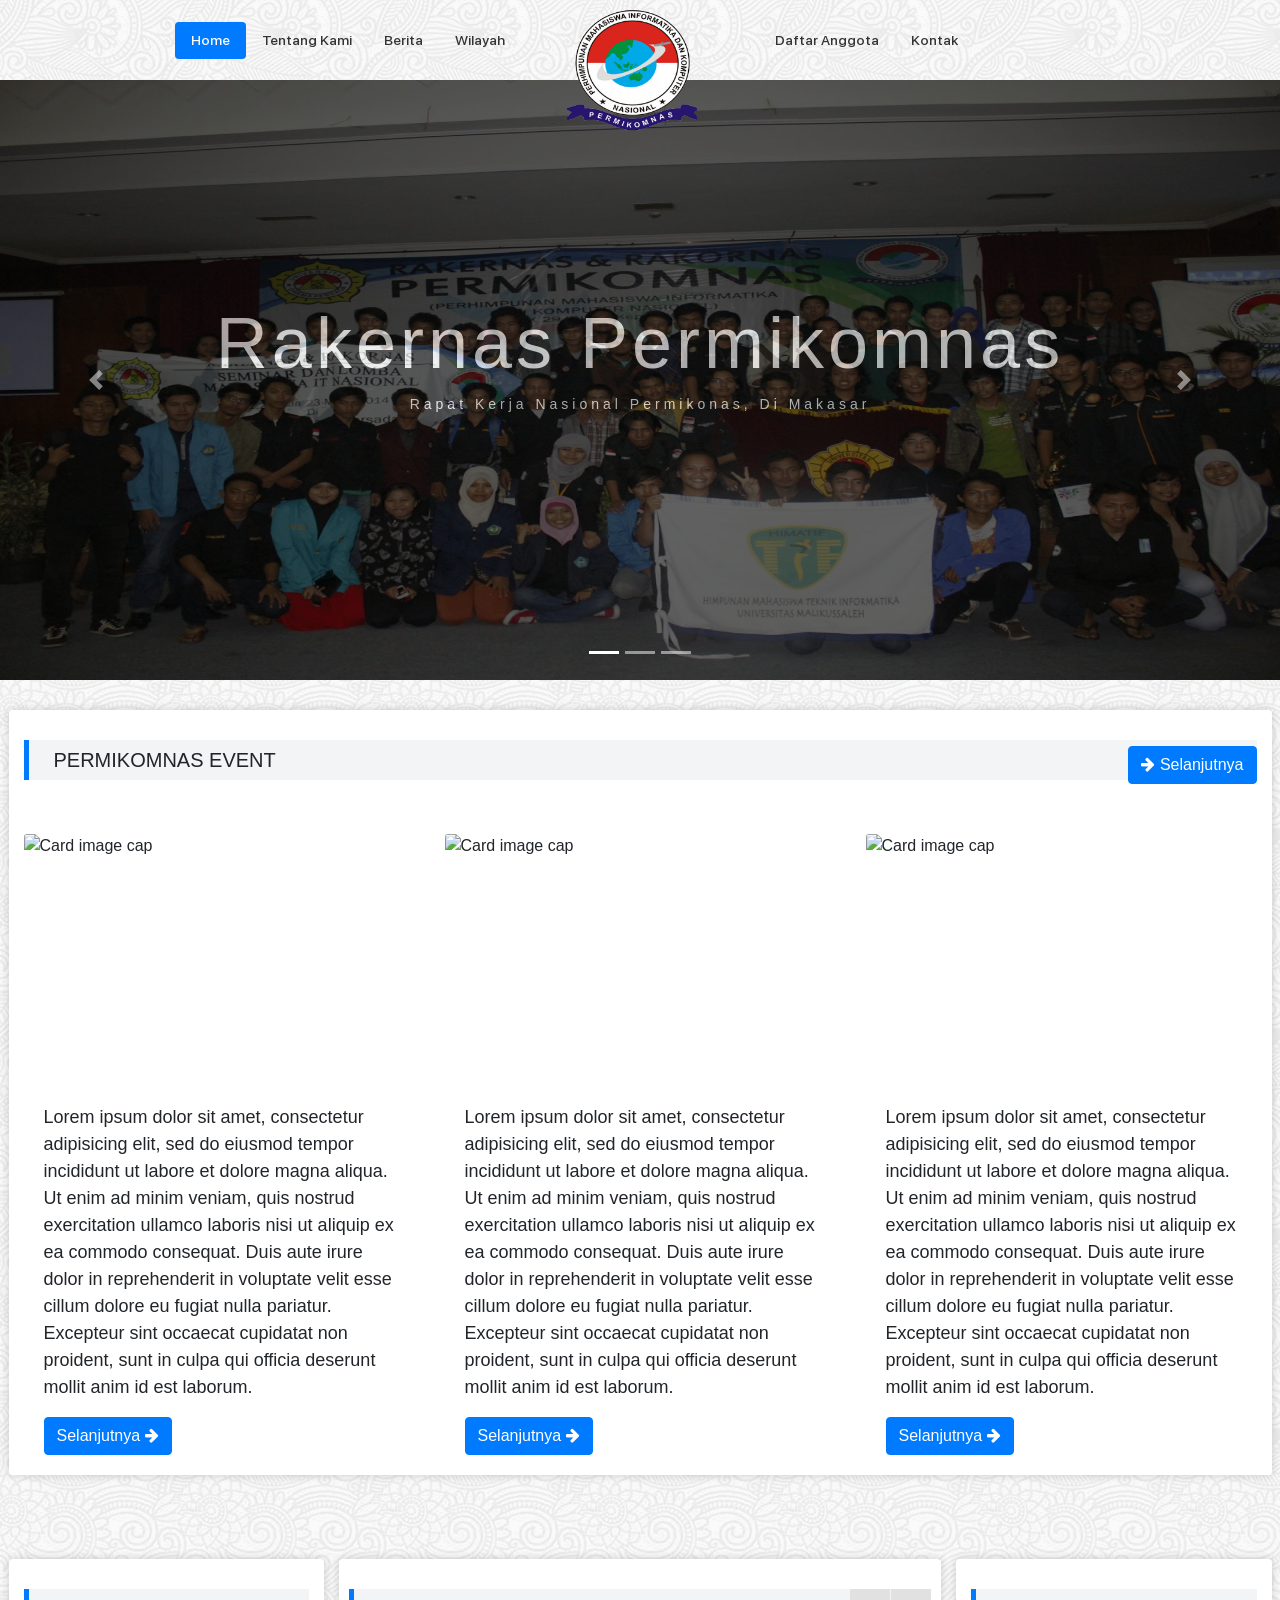
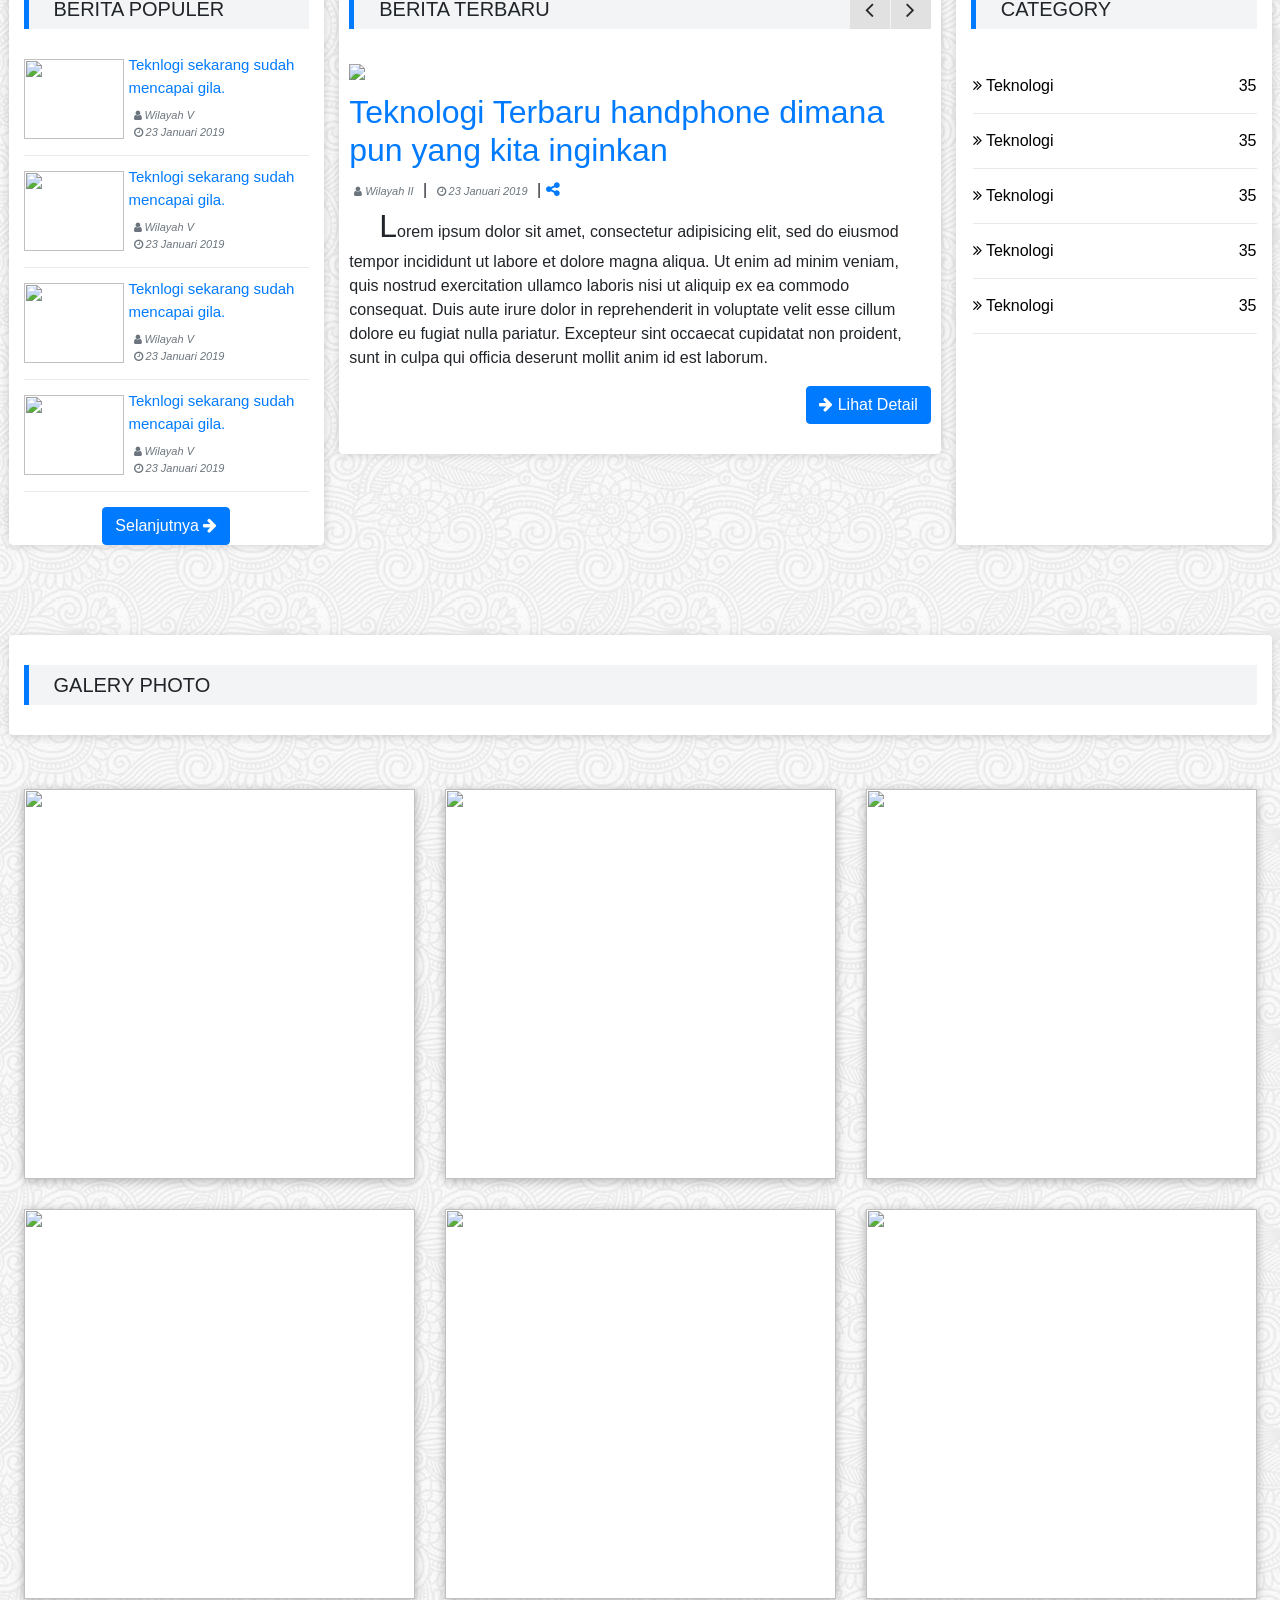
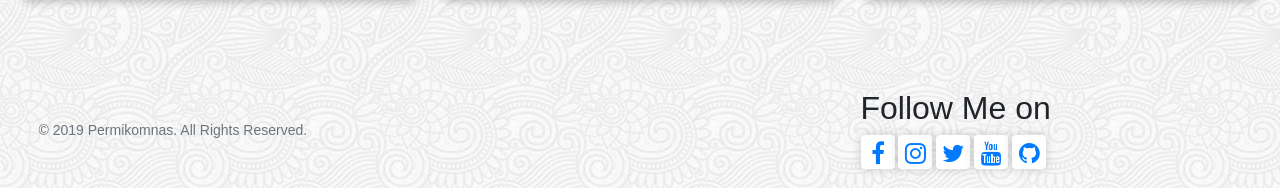
==== Permi-FrontEnd/index.html @ ef13d586 "init" ====
<!DOCTYPE html>
<html lang="en">
<head>
	<meta name="viewport" content="width=device-width, initial-scale=1, shrink-to-fit=no">
	<meta charset="utf-8">
	<title>Permikonas | Perhimpunan Mahasiswa Komputer Nasional</title>
	<link rel="stylesheet" type="text/css" href="assets/font-awesome/css/font-awesome.min.css">
	<link rel="stylesheet" type="text/css" href="assets/css/bootstrap.min.css">
	<link rel="stylesheet" type="text/css" href="assets/costum/css/permi.css">
	<link rel="stylesheet" href="https://cdnjs.cloudflare.com/ajax/libs/baguettebox.js/1.10.0/baguetteBox.min.css" />
</head>
<body id="home">
<nav class="navbar navbar-light ">
	<div class="col-md-5 d-flex justify-content-end">
		<ul class="nav nav-pills">
			<li class="nav-item">
				<a href="index.html" class="nav-link active">Home</a>
			</li>
			<li class="nav-item">
				<a href="tentang_kami.html" class="nav-link ">Tentang Kami</a>
			</li>
			<li class="nav-item">
				<a href="berita.html" class="nav-link ">Berita</a>
			</li>
			<li class="nav-item">
				<a href="wilayah.html" class="nav-link ">Wilayah</a>
			</li>
		</ul>
	</div>
	<div class="col-md-2 d-flex justify-content-center">
		<a class="navbar-brand img-logo" href="#">
   		 	<img src="assets/img/permilogo.png" width="130" height="120" alt="">
  		</a>
	</div>
	<div class="col-md-5">
		<ul class="nav">
			<li class="nav-item">
				<a href="daftar_anggota.html" class="nav-link ">Daftar Anggota</a>
			</li>
			<li class="nav-item">
				<a href="kontak.html" class="nav-link ">Kontak</a>
			</li>
		</ul>
	</div>
</nav>


<!-- header -->
<header>
	<div id="carouselExampleIndicators" class="carousel slide" data-ride="carousel">
	  <ol class="carousel-indicators">
	    <li data-target="#carouselExampleIndicators" data-slide-to="0" class="active"></li>
	    <li data-target="#carouselExampleIndicators" data-slide-to="1"></li>
	    <li data-target="#carouselExampleIndicators" data-slide-to="2"></li>
	  </ol>
	  <div class="carousel-inner">
	    <div class="carousel-item active">
	      	<img class="d-block w-100" height="600px" src="assets/img/slider/img1.jpg" alt="First slide">
	        <div class="carousel-caption d-none d-md-block">
			    <h5>Rakernas Permikomnas</h5>
			    <p>Rapat Kerja Nasional Permikonas, Di Makasar</p>
			</div>
	    </div>
	    <div class="carousel-item">
	      <img class="d-block w-100" height="600px" src="assets/img/slider/img2.jpg" alt="Second slide">
	        <div class="carousel-caption d-none d-md-block">
			    <h5>Pergantian Ketua Umum</h5>
			    <p>Penyerahan Bendera Permikomnas kepada ketua umum terpilih.</p>
			</div>
	    </div>
	    <div class="carousel-item">
	      <img class="d-block w-100" height="600px" src="assets/img/slider/img3.jpg" alt="Third slide">
	        <div class="carousel-caption d-none d-md-block">
			    <h5>Pengurus Permikomnas</h5>
			    <p>Pelantikan Pengurus Permikomnas</p>
			</div>
	    </div>
	  </div>
	  <a class="carousel-control-prev" href="#carouselExampleIndicators" role="button" data-slide="prev">
	    <span class="carousel-control-prev-icon" aria-hidden="true"></span>
	    <span class="sr-only">Previous</span>
	  </a>
	  <a class="carousel-control-next" href="#carouselExampleIndicators" role="button" data-slide="next">
	    <span class="carousel-control-next-icon" aria-hidden="true"></span>
	    <span class="sr-only">Next</span>
	  </a>
	</div>
</header>

<!-- section Event -->

<section id="event">
	<div class="container">
		<div class="row">
			<div class="card shadow col-md-12">
				<div class="box-heading">
					<h5>Permikomnas Event</h5>
					<div class="nav-news">
						<a href="" class="btn btn-primary right"><i class="fa fa-arrow-right"></i> Selanjutnya</a>
					</div>
				</div>
				<br>
				<div class="row">
					<div class="card col-md-4" style="width: 18rem;">
					  <img class="card-img-top" src="https://rehabfinancial.com/blog/wp-content/uploads/2016/11/127880648-400x400.jpg"  height="250" width="200" alt="Card image cap">
					  <div class="card-body">
					    <p class="card-text">Lorem ipsum dolor sit amet, consectetur adipisicing elit, sed do eiusmod
					    tempor incididunt ut labore et dolore magna aliqua. Ut enim ad minim veniam,
					    quis nostrud exercitation ullamco laboris nisi ut aliquip ex ea commodo
					    consequat. Duis aute irure dolor in reprehenderit in voluptate velit esse
					    cillum dolore eu fugiat nulla pariatur. Excepteur sint occaecat cupidatat non
					    proident, sunt in culpa qui officia deserunt mollit anim id est laborum.</p>
					     <a href="#" class="btn btn-primary"> Selanjutnya <i class="fa fa-arrow-right"></i></a>
					  </div>
					</div>
					<div class="card col-md-4" style="width: 18rem;">
					  <img class="card-img-top" src="https://rehabfinancial.com/blog/wp-content/uploads/2016/11/127880648-400x400.jpg" height="250" width="200" alt="Card image cap">
					  <div class="card-body">
					    <p class="card-text">Lorem ipsum dolor sit amet, consectetur adipisicing elit, sed do eiusmod
					    tempor incididunt ut labore et dolore magna aliqua. Ut enim ad minim veniam,
					    quis nostrud exercitation ullamco laboris nisi ut aliquip ex ea commodo
					    consequat. Duis aute irure dolor in reprehenderit in voluptate velit esse
					    cillum dolore eu fugiat nulla pariatur. Excepteur sint occaecat cupidatat non
					    proident, sunt in culpa qui officia deserunt mollit anim id est laborum.</p>
					     <a href="#" class="btn btn-primary">Selanjutnya <i class="fa fa-arrow-right"></i></a>
					  </div>
					</div>
					<div class="card col-md-4" style="width: 18rem;">
					  <img class="card-img-top" src="https://rehabfinancial.com/blog/wp-content/uploads/2016/11/127880648-400x400.jpg"  height="250" width="200" alt="Card image cap">
					  <div class="card-body">
					    <p class="card-text">Lorem ipsum dolor sit amet, consectetur adipisicing elit, sed do eiusmod
					    tempor incididunt ut labore et dolore magna aliqua. Ut enim ad minim veniam,
					    quis nostrud exercitation ullamco laboris nisi ut aliquip ex ea commodo
					    consequat. Duis aute irure dolor in reprehenderit in voluptate velit esse
					    cillum dolore eu fugiat nulla pariatur. Excepteur sint occaecat cupidatat non
					    proident, sunt in culpa qui officia deserunt mollit anim id est laborum.</p>
					     <a href="#" class="btn btn-primary">Selanjutnya <i class="fa fa-arrow-right"></i></a>
					  </div>
					</div>
				</div>
			</div>
		</div>
	</div>
</section>
<!-- section berita -->
<section id="berita">
	<div class="container">
		<br>
		<div class="row">
			<div class="card news-left col-md-3 shadow">
				<div class="box-heading">
					<h5>Berita Populer</h5>
				</div>
				<div class="box">
					<div class="box-image">
						<img src="https://rehabfinancial.com/blog/wp-content/uploads/2016/11/127880648-400x400.jpg" class="image-on-box">
					</div>
					<div class="box-body">
						<a href="" class="post-title">Teknlogi sekarang sudah mencapai gila.</a>
						<p class="box-date text-muted"><i class="fa fa-user"></i> Wilayah V</p>
						<p class="box-date text-muted"><i class="fa fa-clock-o"></i> 23 Januari 2019</p>
					</div>
				</div>
				<div class="box">
					<div class="box-image">
						<img src="https://rehabfinancial.com/blog/wp-content/uploads/2016/11/127880648-400x400.jpg" class="image-on-box">
					</div>
					<div class="box-body">
						<a href="" class="post-title">Teknlogi sekarang sudah mencapai gila.</a>
						<p class="box-date text-muted"><i class="fa fa-user"></i> Wilayah V</p>
						<p class="box-date text-muted"><i class="fa fa-clock-o"></i> 23 Januari 2019</p>
					</div>
				</div>
				<div class="box">
					<div class="box-image">
						<img src="https://rehabfinancial.com/blog/wp-content/uploads/2016/11/127880648-400x400.jpg" class="image-on-box">
					</div>
					<div class="box-body">
						<a href="" class="post-title">Teknlogi sekarang sudah mencapai gila.</a>
						<p class="box-date text-muted"><i class="fa fa-user"></i> Wilayah V</p>
						<p class="box-date text-muted"><i class="fa fa-clock-o"></i> 23 Januari 2019</p>
					</div>
				</div>
				<div class="box">
					<div class="box-image">
						<img src="https://rehabfinancial.com/blog/wp-content/uploads/2016/11/127880648-400x400.jpg" class="image-on-box">
					</div>
					<div class="box-body">
						<a href="" class="post-title">Teknlogi sekarang sudah mencapai gila.</a>
						<p class="box-date text-muted"><i class="fa fa-user"></i> Wilayah V</p>
						<p class="box-date text-muted"><i class="fa fa-clock-o"></i> 23 Januari 2019</p>
					</div>
				</div>
				<div class="mx-auto">
					<button class="btn btn-primary">Selanjutnya  <i class="fa fa-arrow-right"></i></button>
				</div>
			</div>
			<div class="col-md-6">
				<div class="card content-midle-news shadow">
					<div class="box-heading">
						<h5>Berita Terbaru</h5>
						<div class="nav-news">
							<div class="nav-news-prev" id="nextSlide">
								<i class="fa fa-angle-left"></i>
							</div>
							<div class="nav-news-next" id="prevSlide">
								<i class="fa fa-angle-right"></i>
							</div>
						</div>
					</div>
					<div class="d-flex">
						<div class="box-middle" data-slide="1">
							<div class="box-middle-image">
								<img class="image-middle-box" src="https://www.dictio.id/uploads/db3342/original/2X/4/482a6232ce32debc416d817308996df993e9ca79.jpg">
							</div>
							<h2><a href="" >Teknologi Terbaru handphone dimana pun yang kita inginkan</a></h2>
							<a href="#" class="box-date text-muted"><i class="fa fa-user"></i> Wilayah II</a>
							|
							<a href="#" class="box-date text-muted"><i class="fa fa-clock-o"></i> 23 Januari 2019</a>
							|
							<a href=""><i class="text-blue fa fa-share-alt"></i></a>
							<div class="box-middle-text">
							    <p class="card-text upper-first-letter indent-text">Lorem ipsum dolor sit amet, consectetur adipisicing elit, sed do eiusmod
							    tempor incididunt ut labore et dolore magna aliqua. Ut enim ad minim veniam,
							    quis nostrud exercitation ullamco laboris nisi ut aliquip ex ea commodo
							    consequat. Duis aute irure dolor in reprehenderit in voluptate velit esse
							    cillum dolore eu fugiat nulla pariatur. Excepteur sint occaecat cupidatat non
							    proident, sunt in culpa qui officia deserunt mollit anim id est laborum.</p>
							    <a href="" class="btn btn-primary right"><i class="fa fa-arrow-right"></i> Lihat Detail</a>
							</div>
						</div>

						<div class="box-middle" data-slide="2">
							<div class="box-middle-image">
								<img class="image-middle-box" src="https://www.dictio.id/uploads/db3342/original/2X/4/482a6232ce32debc416d817308996df993e9ca79.jpg">
							</div>
							<h2><a href="" >Hal Terbaru handphone dimana pun yang kita inginkan</a></h2>
							<a href="#" class="box-date text-muted"><i class="fa fa-user"></i> Wilayah II</a>
							|
							<a href="#" class="box-date text-muted"><i class="fa fa-clock-o"></i> 23 Januari 2019</a>
							|
							<a href=""><i class="text-blue fa fa-share-alt"></i></a>
							<div class="box-middle-text">
							    <p class="card-text upper-first-letter indent-text">Lorem ipsum dolor sit amet, consectetur adipisicing elit, sed do eiusmod
							    tempor incididunt ut labore et dolore magna aliqua. Ut enim ad minim veniam,
							    quis nostrud exercitation ullamco laboris nisi ut aliquip ex ea commodo
							    consequat. Duis aute irure dolor in reprehenderit in voluptate velit esse
							    cillum dolore eu fugiat nulla pariatur. Excepteur sint occaecat cupidatat non
							    proident, sunt in culpa qui officia deserunt mollit anim id est laborum.</p>
							    <a href="" class="btn btn-primary right"><i class="fa fa-arrow-right"></i> Selanjutnya</a>
							</div>
						</div>
					</div>
				</div>
			</div>

			<div class="card news-left col-md-3 shadow">
				<div class="box-heading">
					<h5>Category</h5>
				</div>
				<ul class="category-widgets">
					<li>
						<a href="">
							<span>
								<i class="fa fa-angle-double-right" aria-hidden="true"></i> Teknologi
							</span>
							&nbsp;
							<span>
								35
							</span>
						</a>
					</li>
					<li>
						<a href="">
							<span>
								<i class="fa fa-angle-double-right" aria-hidden="true"></i> Teknologi
							</span>
							&nbsp;
							<span>
								35
							</span>
						</a>
					</li>
					<li>
						<a href="">
							<span>
								<i class="fa fa-angle-double-right" aria-hidden="true"></i> Teknologi
							</span>
							&nbsp;
							<span>
								35
							</span>
						</a>
					</li>
					<li>
						<a href="">
							<span>
								<i class="fa fa-angle-double-right" aria-hidden="true"></i> Teknologi
							</span>
							&nbsp;
							<span>
								35
							</span>
						</a>
					</li>
					<li>
						<a href="">
							<span>
								<i class="fa fa-angle-double-right" aria-hidden="true"></i> Teknologi
							</span>
							&nbsp;
							<span>
								35
							</span>
						</a>
					</li>
				</ul>
			</div>
		</div>
	</div>
</section>
<!-- section galery -->
<section id="galery" class="gallery-block cards-gallery">
	<div class="container">
		<div class="row">
			<div class="card col-md-12">
				<div class="box-heading">
					<h5>Galery Photo</h5>
				</div>
			</div>
		</div>
		<br>
        <div class="row">
            <div class="col-md-6 col-lg-4">
                <div class="card border-0 transform-on-hover">
                	<a class="lightbox" href="https://scontent-sea1-1.cdninstagram.com/vp/6d1505249302e50175b7018134ae61f3/5C8FE671/t51.2885-15/e35/42627475_288971471711378_5846503375345621116_n.jpg?ig_cache_key=MTg4ODM1MDc2MzEzNTI2ODQ3NQ%3D%3D.2">
                		<img src="https://scontent-sea1-1.cdninstagram.com/vp/6d1505249302e50175b7018134ae61f3/5C8FE671/t51.2885-15/e35/42627475_288971471711378_5846503375345621116_n.jpg?ig_cache_key=MTg4ODM1MDc2MzEzNTI2ODQ3NQ%3D%3D.2" class="img-galery">
                	</a>
                    <div class="card-body body-galery">
                        <h6><a href="#">Lorem Ipsum</a></h6>
                        <p class="text-muted card-text">Lorem ipsum dolor sit amet, consectetur adipiscing elit. Nunc quam urna.</p>
                    </div>
                </div>
            </div>
            <div class="col-md-6 col-lg-4">
                <div class="card border-0 transform-on-hover">
                	<a class="lightbox" href="https://scontent-sea1-1.cdninstagram.com/vp/6d1505249302e50175b7018134ae61f3/5C8FE671/t51.2885-15/e35/42627475_288971471711378_5846503375345621116_n.jpg?ig_cache_key=MTg4ODM1MDc2MzEzNTI2ODQ3NQ%3D%3D.2">
                		<img src="https://scontent-sea1-1.cdninstagram.com/vp/6d1505249302e50175b7018134ae61f3/5C8FE671/t51.2885-15/e35/42627475_288971471711378_5846503375345621116_n.jpg?ig_cache_key=MTg4ODM1MDc2MzEzNTI2ODQ3NQ%3D%3D.2" class="img-galery">
                	</a>
                    <div class="card-body body-galery">
                        <h6><a href="#">Lorem Ipsum</a></h6>
                        <p class="text-muted card-text">Lorem ipsum dolor sit amet, consectetur adipiscing elit. Nunc quam urna.</p>
                    </div>
                </div>
            </div>
            <div class="col-md-6 col-lg-4">
                <div class="card border-0 transform-on-hover">
                	<a class="lightbox" href="https://scontent-sea1-1.cdninstagram.com/vp/6d1505249302e50175b7018134ae61f3/5C8FE671/t51.2885-15/e35/42627475_288971471711378_5846503375345621116_n.jpg?ig_cache_key=MTg4ODM1MDc2MzEzNTI2ODQ3NQ%3D%3D.2">
                		<img src="https://scontent-sea1-1.cdninstagram.com/vp/6d1505249302e50175b7018134ae61f3/5C8FE671/t51.2885-15/e35/42627475_288971471711378_5846503375345621116_n.jpg?ig_cache_key=MTg4ODM1MDc2MzEzNTI2ODQ3NQ%3D%3D.2" class="img-galery">
                	</a>
                    <div class="card-body body-galery">
                        <h6><a href="#">Lorem Ipsum</a></h6>
                        <p class="text-muted card-text">Lorem ipsum dolor sit amet, consectetur adipiscing elit. Nunc quam urna.</p>
                    </div>
                </div>
            </div>
            <div class="col-md-6 col-lg-4">
                <div class="card border-0 transform-on-hover">
                	<a class="lightbox" href="https://scontent-sea1-1.cdninstagram.com/vp/6d1505249302e50175b7018134ae61f3/5C8FE671/t51.2885-15/e35/42627475_288971471711378_5846503375345621116_n.jpg?ig_cache_key=MTg4ODM1MDc2MzEzNTI2ODQ3NQ%3D%3D.2">
                		<img src="https://scontent-sea1-1.cdninstagram.com/vp/6d1505249302e50175b7018134ae61f3/5C8FE671/t51.2885-15/e35/42627475_288971471711378_5846503375345621116_n.jpg?ig_cache_key=MTg4ODM1MDc2MzEzNTI2ODQ3NQ%3D%3D.2" class="img-galery">
                	</a>
                    <div class="card-body body-galery">
                        <h6><a href="#">Lorem Ipsum</a></h6>
                        <p class="text-muted card-text">Lorem ipsum dolor sit amet, consectetur adipiscing elit. Nunc quam urna.</p>
                    </div>
                </div>
            </div>
            <div class="col-md-6 col-lg-4">
                <div class="card border-0 transform-on-hover">
                	<a class="lightbox" href="https://scontent-sea1-1.cdninstagram.com/vp/6d1505249302e50175b7018134ae61f3/5C8FE671/t51.2885-15/e35/42627475_288971471711378_5846503375345621116_n.jpg?ig_cache_key=MTg4ODM1MDc2MzEzNTI2ODQ3NQ%3D%3D.2">
                		<img src="https://scontent-sea1-1.cdninstagram.com/vp/6d1505249302e50175b7018134ae61f3/5C8FE671/t51.2885-15/e35/42627475_288971471711378_5846503375345621116_n.jpg?ig_cache_key=MTg4ODM1MDc2MzEzNTI2ODQ3NQ%3D%3D.2" class="img-galery">
                	</a>
                    <div class="card-body body-galery">
                        <h6><a href="#">Lorem Ipsum</a></h6>
                        <p class="text-muted card-text">Lorem ipsum dolor sit amet, consectetur adipiscing elit. Nunc quam urna.</p>
                    </div>
                </div>
            </div>
            <div class="col-md-6 col-lg-4">
                <div class="card border-0 transform-on-hover">
                	<a class="lightbox" href="https://scontent-sea1-1.cdninstagram.com/vp/6d1505249302e50175b7018134ae61f3/5C8FE671/t51.2885-15/e35/42627475_288971471711378_5846503375345621116_n.jpg?ig_cache_key=MTg4ODM1MDc2MzEzNTI2ODQ3NQ%3D%3D.2">
                		<img src="https://scontent-sea1-1.cdninstagram.com/vp/6d1505249302e50175b7018134ae61f3/5C8FE671/t51.2885-15/e35/42627475_288971471711378_5846503375345621116_n.jpg?ig_cache_key=MTg4ODM1MDc2MzEzNTI2ODQ3NQ%3D%3D.2" class="img-galery">
                	</a>
                    <div class="card-body body-galery">
                        <h6><a href="#">Lorem Ipsum</a></h6>
                        <p class="text-muted card-text">Lorem ipsum dolor sit amet, consectetur adipiscing elit. Nunc quam urna.</p>
                    </div>
                </div>
            </div>
        </div>
	</div>
</section>

<footer>
	<div class="container">
		
	<div class=" col-md-12 footer ">
		<div class="row">
			<div class="col-md-8">
				<p class="text-muted copy">&copy; 2019 Permikomnas. All Rights Reserved. </p>
			</div>
			<div class="col-md-4">
				<h2>Follow Me on</h2>
				<a href="" class="btn shadow btn-social-icon ">
					<i class="fa fa-facebook"></i>
				</a>
				<a href="" class="btn shadow btn-social-icon ">
					<i class="fa fa-instagram"></i>
				</a>
				<a href="" class="btn shadow btn-social-icon ">
					<i class="fa fa-twitter"></i>
				</a>
				<a href="" class="btn shadow btn-social-icon ">
					<i class="fa fa-youtube"></i>
				</a>
				<a href="" class="btn shadow btn-social-icon ">
					<i class="fa fa-github"></i>
				</a>
			</div>
		</div>
	</div>
	</div>
</footer>
<script type="text/javascript" src="assets/js/jquery.min.js"></script>
<script type="text/javascript" src="assets/js/bootstrap.min.js"></script>
<script type="text/javascript" src="assets/costum/script.js"></script>    
<script src="https://cdnjs.cloudflare.com/ajax/libs/baguettebox.js/1.10.0/baguetteBox.min.js"></script>
<script>
    baguetteBox.run('.cards-gallery', { animation: 'slideIn'});
</script>
</body>
</html>
---- Permi-FrontEnd/assets/costum/css/permi.css ----
@font-face {
  font-family: SFREGULER;
  src: url(../../font/SFProDisplay-Medium.ttf);
  font-weight: bold;
}

.img-logo{
	position: absolute !important;
	top: -35px;
	z-index: 999;
}
nav{
	height: 80px !important;
}

nav ul li a.nav-link{
	font-size: 14px !important;
	color: #333;
}
nav {
   font-family: SFREGULER !important;
}
.card{
	background-color: #fff !important;
}
.carousel-caption{
	background-color: #000;
	opacity: 0.6;
	width: 100%;
	left: 0;
	top: 0;
	bottom: 0;
}
.carousel-caption h5{
	font-size: 72px;
	color: #fff;
	letter-spacing: 4px;
	margin-top: 200px;
	vertical-align: middle;
}
.carousel-caption p{
	font-size: 14px;
	color: #fff;
	letter-spacing: 4px;
	vertical-align: middle;
}

body{
	background-image: url('../../img/bg.png');
}

#event{
	margin-top: 30px;
	margin-bottom: 30px;
	background-color: transparent;
}
#berita{
	padding-top: 30px;
	padding-bottom: 30px;
	background-color: transparent;
}
#about{
	margin-top: -66px;
}
#wilayah{
	margin-top: -66px;
	padding-bottom: 30px;
	background-color: transparent;
}
.flag{
	border-radius: 5px 7px 5px 7px;
    display: inline-block;background: rgb(0,130,222);
background: linear-gradient(90deg, rgba(0,130,222,1) 0%, rgba(9,121,241,1) 35%, rgba(255,255,255,1) 100%);
    padding: 8px 40px;
    text-transform: uppercase;
    color: #000;
    position: relative;
}
.flag h2{
	color: #fff;
}
.flag h2 span{
	color: #000;
	font-weight: bold !important;
	letter-spacing: 2px;
}
.triangle-left {
    width: 0;
    height: 0;
    border-top: 25px solid transparent;
    border-right: 23px solid white;
    border-bottom: 25px solid transparent;
    position: absolute;
    right: 0;
    top: 0;
}
.triangle-left-grey {
    width: 0;
    height: 0;
    border-top: 25px solid transparent;
    border-right: 23px solid #f5f5f5;
    border-bottom: 25px solid transparent;
    position: absolute;
    right: 0;
    top: 0;
}

.shadow{
	box-shadow: 0 0 8px 1px rgba(0, 0, 0, 0.15) !important;
}

.card{
	border-style: none !important;
}
.card-body .upper-first-letter::first-letter{
   font-size: xx-large; float-left; 
}
.card-body p {
	font-size: large;
}

.box{
	position: relative;
	z-index: 1;
	border-bottom: 1px solid #ebebeb;
	padding-bottom: 15px;
	margin-bottom: 15px;
	display: flex !important;
}

.box-heading{
	position: relative;
	z-index: 1;
	margin-bottom:30px;
	background-color: #f2f4f5;
	padding: 10px 25px;
	border-left: 5px solid #007bff;
	margin-top: 30px;
}
.box-heading h5{
	margin-bottom: 0;
	text-transform: uppercase;
	font-size: 20px;
	line-height: 1;
}
.box .box-image{
	position: relative;
	z-index: 1;
	-webkit-box-flex:0;
	flex: 0 0 90px;
	max-width: 90px;
	width: 90px;
}
.image-on-box{
	height: 80px;
	width: 100px;
}
.box .box-body{
	padding-left: 15px;
	margin-top: -5px;
}
.box .box-body .post-title{
	font-size: 15px;
	margin-bottom: 8px;
	display: block;
}
.box .box-body .box-review{
	display: flex !important;
	-webkit-box-pack:justify;
	justify-content: space-between !important;
}
.box-date{
	font-size: 11px;
	font-style: italic;
	margin-top: 0;
	margin-bottom: 0;
	padding-left: 5px;
	padding-right: 5px;
}


.content-midle-news{

	padding-left: 10px;
	padding-right: 10px;
}

.box-middle{
	margin-bottom: 30px;
	position: relative;
	z-index: 1;
	display: none;
}
.box-middle.active{
	display: block !important;
}
.box-middle-image{
	position: relative;
	z-index: 1;
	margin-bottom: 10px;
}
.image-middle-box{
	width: 100%;
}

p.upper-first-letter::first-letter{
   font-size: xx-large; float-left;
}
p.indent-text{
	text-indent: 30px !important;
}
.right{
	float: right !important;
}

.nav-news .nav-news-prev, .nav-news .nav-news-next{
	cursor: pointer;
	user-select: none;
}
.nav-news-prev, .nav-news-next{
	position: absolute;
	background-color: #e1e1e1;
	width: 40px;
	height: 40px;
	color: #272727;
	font-size: 24px;
	text-align: center;
	line-height: 42px;
	top: 0px;
	right: 41px;
	transition-duration: 500ms;
}
.nav-news a{
	position: absolute;
	top: 6px;
	right: 0px;
}

.nav-news-prev:hover, .nav-news-next:hover{
	background-color: #007bff;
	transition-duration: 500ms;
}
.nav-news-next{
	right: 0 !important;
}

.category-widgets{
	position: relative;
	z-index: 1;
	margin-left: -38px;
}
.category-widgets.wilayah{
	margin-left: -40px;
}
.category-widgets.wilayah li{
	padding: 2px 0 0 10px;
}
.wilayah li.active{
	background-color: #f2f4f5 !important;
	border-left: 5px solid #007bff;
}
.category-widgets li{
	list-style: none;
	border-bottom: 1px solid #eaeaea;
}

.category-widgets li a{
	display: flex;
	-webkit-box-pack:justify;
	justify-content: space-between;
	margin-bottom: 15px;
	margin-top: 15px;
	font-size: 16px;
	color: #000;
}

.category-widgets li a:hover, .category-widgets li a:focus{
	-webkit-transition-duration:500ms;
	-o-transition-duration:500ms;
	transition-duration: 500ms;
	text-decoration: none;
	outline: 0 solid transparent;
	color: #007bff;
	font-weight: 500;

}

.gallery-block{
	padding-bottom: 60px !important;
	padding-top: 60px  !important;
}

.gallery-block .heading{
    margin-bottom: 50px  !important;
    text-align: center  !important;
}

.gallery-block .heading h2{
    font-weight: bold  !important;
    font-size: 1.4rem  !important;
    text-transform: uppercase  !important;
}

.gallery-block.cards-gallery h6 {
  font-size: 17px  !important;
  font-weight: bold  !important; 
}

.gallery-block.cards-gallery .card{
  transition: 0.4s ease  !important; 
}

.gallery-block.cards-gallery .card img {
  box-shadow: 0px 2px 10px rgba(0, 0, 0, 0.15)  !important; 
}

.gallery-block.cards-gallery .card-body {
  text-align: center  !important; 
}

.gallery-block.cards-gallery .card-body p {
  font-size: 15px  !important; 
}

.gallery-block.cards-gallery a {
  color: #212529  !important; 
}

.gallery-block.cards-gallery a:hover {
  text-decoration: none  !important; 
}

.gallery-block.cards-gallery .card {
  margin-bottom: 30px  !important; 
  box-shadow: 0px 2px 10px rgba(0, 0, 0, 0.15)  !important;
}
.transform-on-hover .body-galery{
	display: none;  
	transition: 0.5s linear;
}
.transform-on-hover:hover .body-galery{
	display: block;

}


.footer{
	align-content: center;
	font-size: 14px;
}

.btn-social-icon{
	position: relative;
	padding-left: 44px;
	white-space: nowrap;
	overflow: hidden;
	text-overflow: ellipsis;
	height: 34px;
	width: 34px;
	padding: 0;
	font-size: 24px;
	vertical-align: center;
	background-color: #fff;
}
.copy{
	line-height: 83px;
}

.box-image.artikel{
	width: 400px !important;
	height: 400px !important;
}

.artikel-box{
	padding-top: 15px;
	padding-bottom: 20px;
	margin-bottom: 20px;
	border-bottom: solid 1px #f2f4f5;
}

.carousel-3d-container figure {
      margin:0;
    }
    .carousel-3d-container figcaption {
      position: absolute;
      background-color: rgba(0, 0, 0, 0.5);
      color: #fff;
      bottom: 0;
      position: absolute;
      bottom: 0;
      padding: 15px;
      font-size: 12px;
      min-width: 100%;
      box-sizing: border-box;
    }

@media (min-width: 576px) {

	.gallery-block .transform-on-hover:hover {
	    transform: translateY(-10px) scale(1.02);
	    box-shadow: 0px 10px 10px rgba(0, 0, 0, 0.15) !important; 
	}

}

@media(max-width: 576px){

	.img-galery{
		width: 370px !important;
		height: 390px !important;
	}
}

@media(min-width: 1200px){
	.container{
		max-width: 1263px !important;
	}

	.img-galery{
		width: 391px !important;
		height: 390px !important;
	}
	.pLR15{
		padding-left: 15px !important;
		padding-right: 15px !important;
	}
}
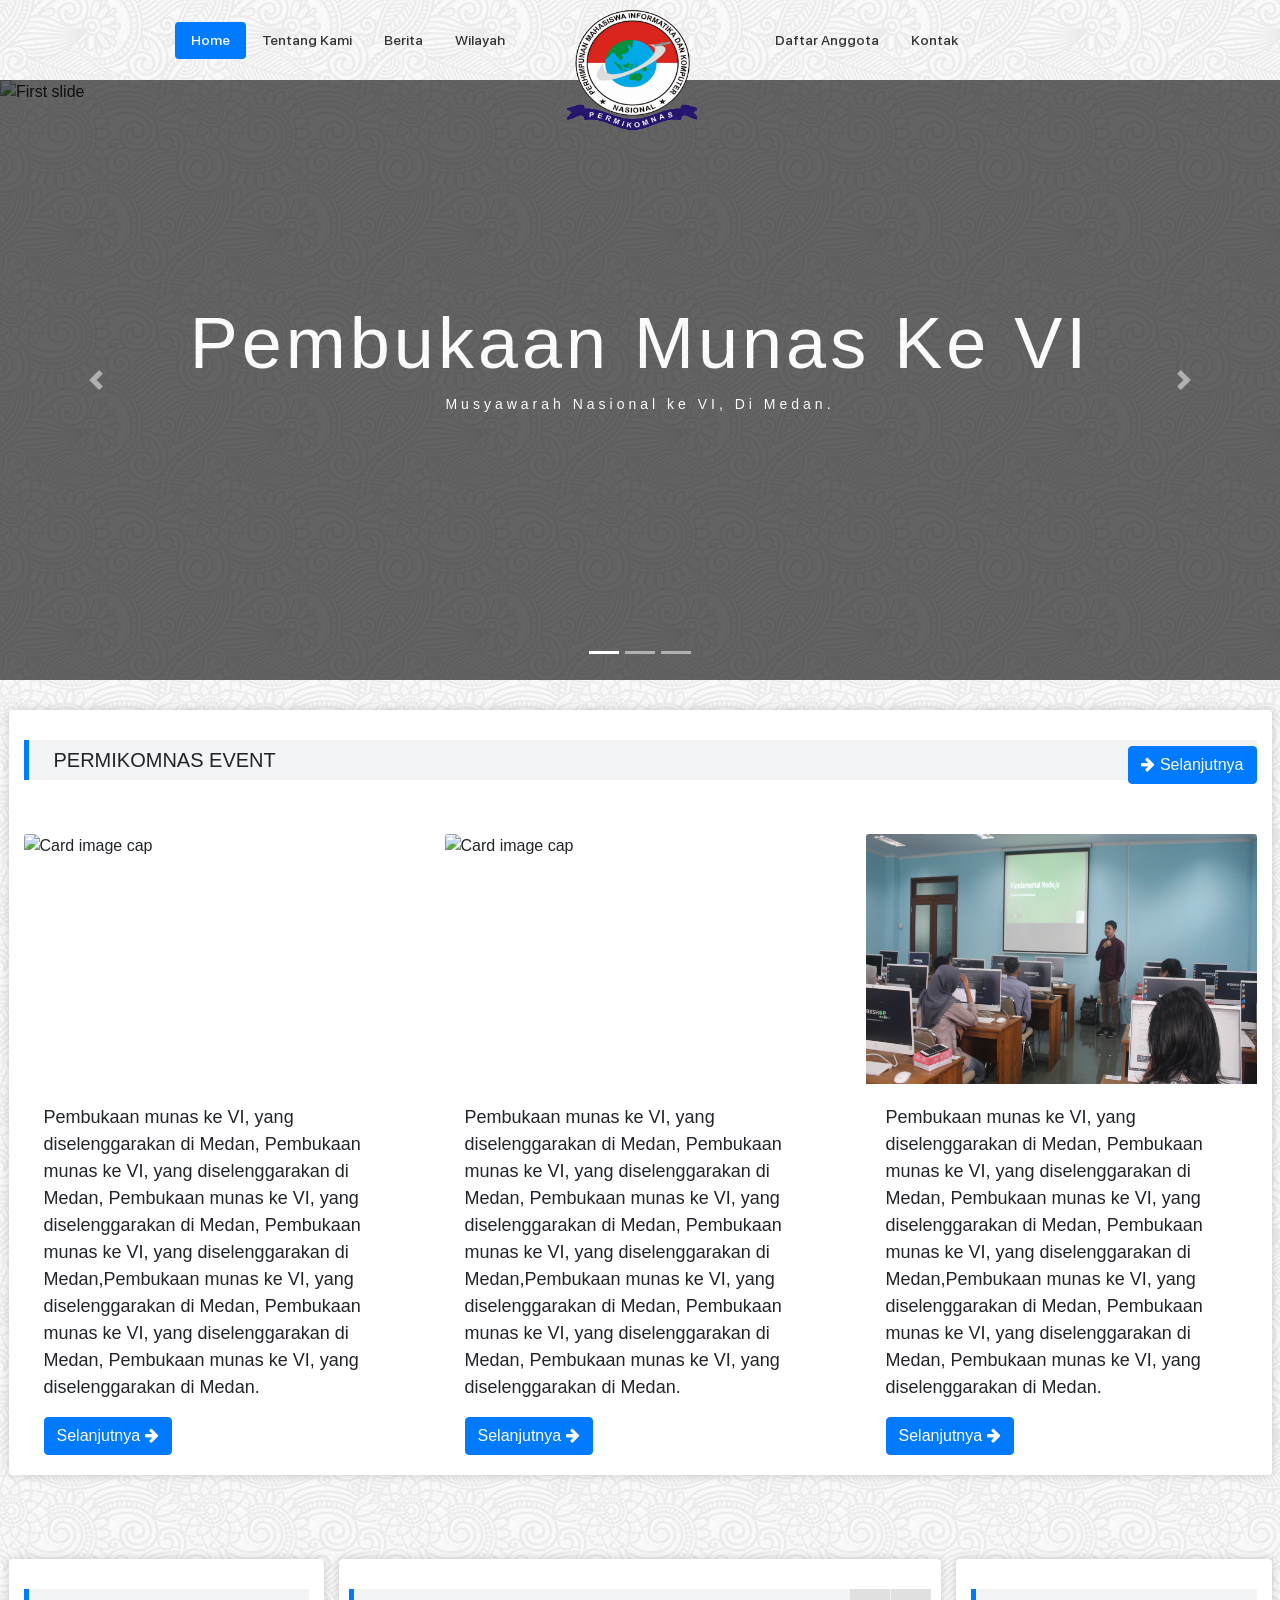
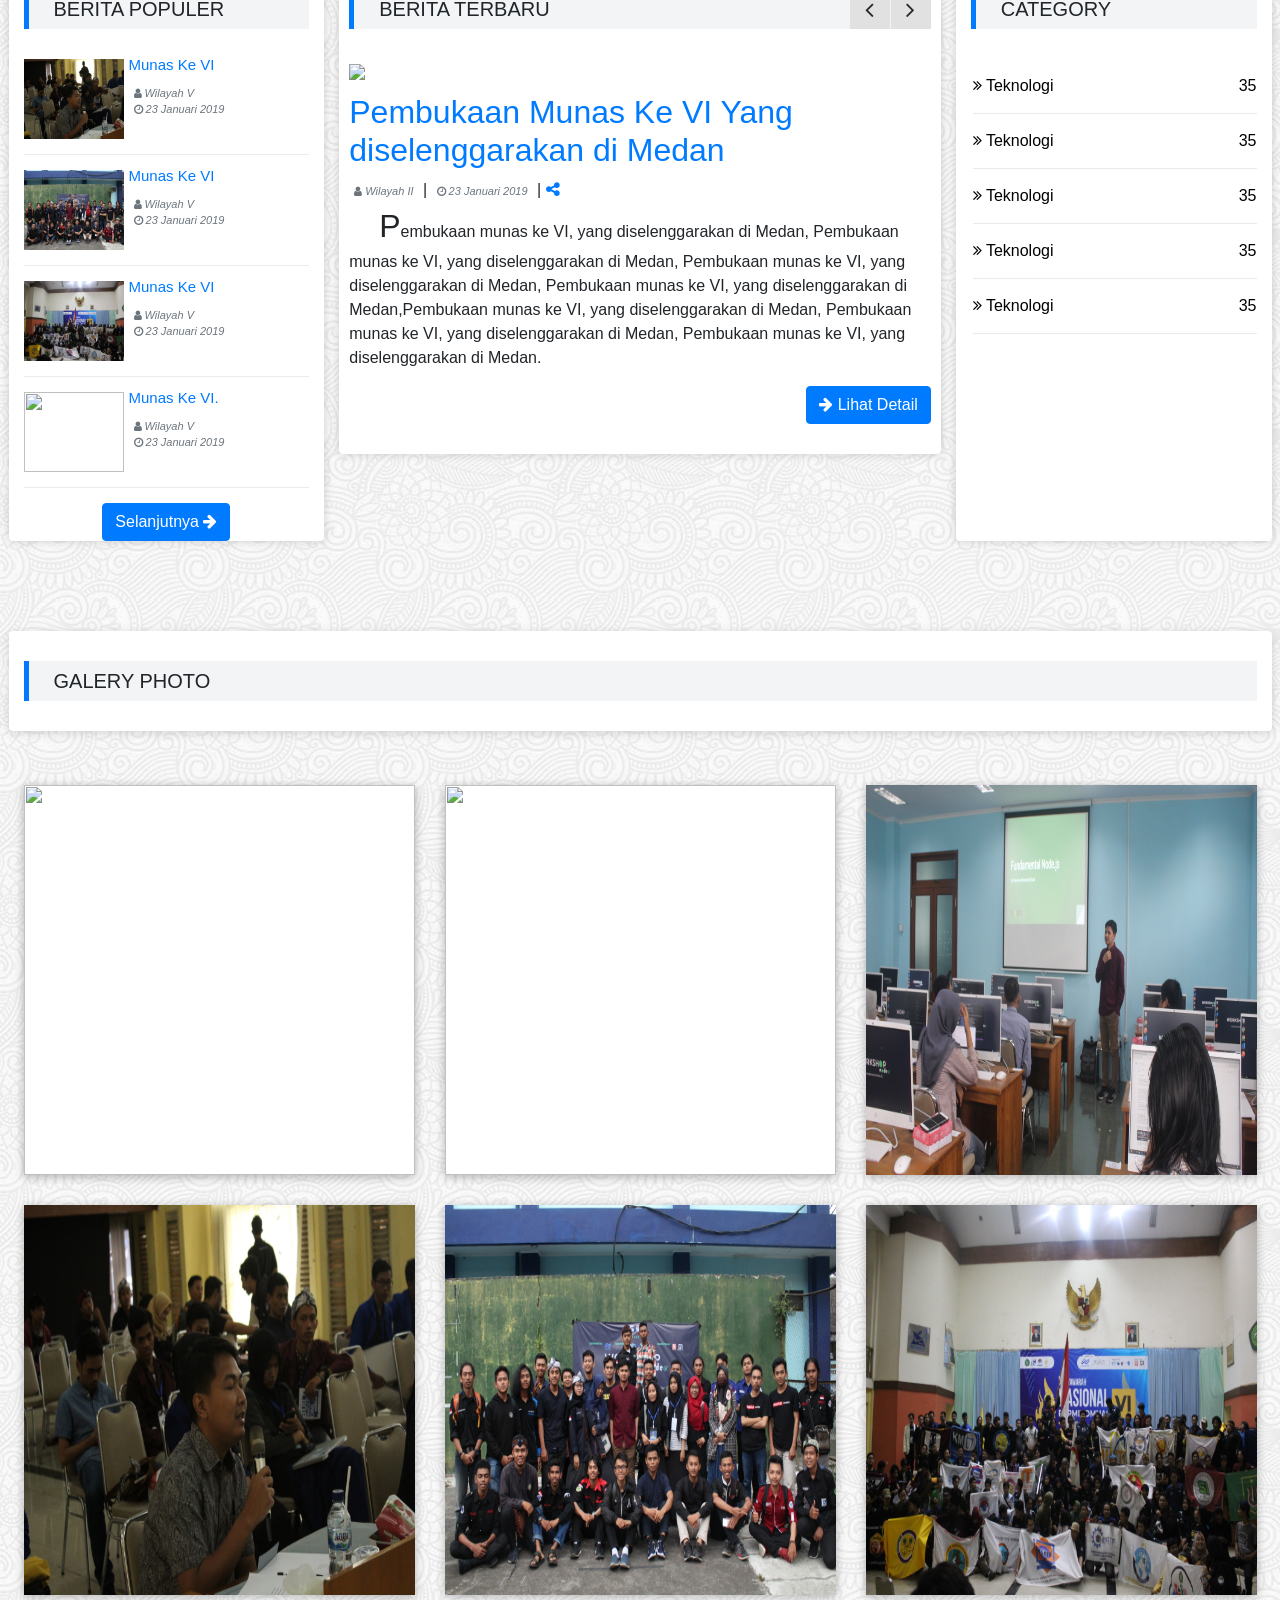
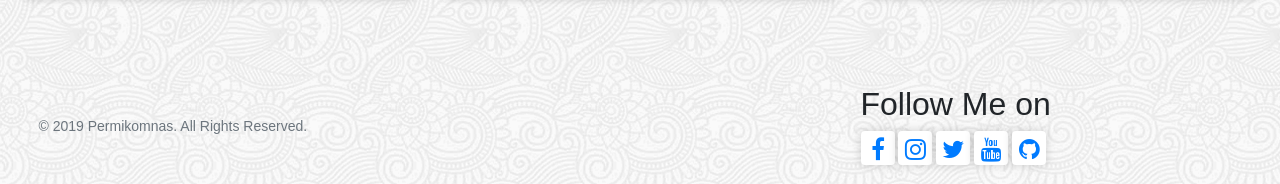
==== commit 6f44abb1: "penambahan" ====
--- a/Permi-FrontEnd/index.html
+++ b/Permi-FrontEnd/index.html
@@ -55,24 +55,24 @@
 	  </ol>
 	  <div class="carousel-inner">
 	    <div class="carousel-item active">
-	      	<img class="d-block w-100" height="600px" src="assets/img/slider/img1.jpg" alt="First slide">
+	      	<img class="d-block w-100" height="600px" src="assets/img/slider/image1.JPG" alt="First slide">
 	        <div class="carousel-caption d-none d-md-block">
-			    <h5>Rakernas Permikomnas</h5>
-			    <p>Rapat Kerja Nasional Permikonas, Di Makasar</p>
+			    <h5>Pembukaan Munas Ke VI</h5>
+			    <p>Musyawarah Nasional ke VI, Di Medan.</p>
 			</div>
 	    </div>
 	    <div class="carousel-item">
-	      <img class="d-block w-100" height="600px" src="assets/img/slider/img2.jpg" alt="Second slide">
+	      <img class="d-block w-100" height="600px" src="assets/img/slider/image7.JPG" alt="Second slide">
 	        <div class="carousel-caption d-none d-md-block">
-			    <h5>Pergantian Ketua Umum</h5>
-			    <p>Penyerahan Bendera Permikomnas kepada ketua umum terpilih.</p>
+			    <h5>Rapat Munas Ke VI</h5>
+			    <p>Rapat Musyawarah Nasional Ke VI di Medan.</p>
 			</div>
 	    </div>
 	    <div class="carousel-item">
-	      <img class="d-block w-100" height="600px" src="assets/img/slider/img3.jpg" alt="Third slide">
+	      <img class="d-block w-100" height="600px" src="assets/img/slider/image13.JPG" alt="Third slide">
 	        <div class="carousel-caption d-none d-md-block">
-			    <h5>Pengurus Permikomnas</h5>
-			    <p>Pelantikan Pengurus Permikomnas</p>
+			    <h5>Penampilan Kesenian</h5>
+			    <p>Seminar Nasional VI Permikomnas</p>
 			</div>
 	    </div>
 	  </div>
@@ -102,38 +102,23 @@
 				<br>
 				<div class="row">
 					<div class="card col-md-4" style="width: 18rem;">
-					  <img class="card-img-top" src="https://rehabfinancial.com/blog/wp-content/uploads/2016/11/127880648-400x400.jpg"  height="250" width="200" alt="Card image cap">
+					  <img class="card-img-top" src="assets/img/image1.JPG"  height="250" width="200" alt="Card image cap">
 					  <div class="card-body">
-					    <p class="card-text">Lorem ipsum dolor sit amet, consectetur adipisicing elit, sed do eiusmod
-					    tempor incididunt ut labore et dolore magna aliqua. Ut enim ad minim veniam,
-					    quis nostrud exercitation ullamco laboris nisi ut aliquip ex ea commodo
-					    consequat. Duis aute irure dolor in reprehenderit in voluptate velit esse
-					    cillum dolore eu fugiat nulla pariatur. Excepteur sint occaecat cupidatat non
-					    proident, sunt in culpa qui officia deserunt mollit anim id est laborum.</p>
+					    <p class="card-text">Pembukaan munas ke VI, yang diselenggarakan di Medan, Pembukaan munas ke VI, yang diselenggarakan di Medan, Pembukaan munas ke VI, yang diselenggarakan di Medan, Pembukaan munas ke VI, yang diselenggarakan di Medan,Pembukaan munas ke VI, yang diselenggarakan di Medan, Pembukaan munas ke VI, yang diselenggarakan di Medan, Pembukaan munas ke VI, yang diselenggarakan di Medan.</p>
 					     <a href="#" class="btn btn-primary"> Selanjutnya <i class="fa fa-arrow-right"></i></a>
 					  </div>
 					</div>
 					<div class="card col-md-4" style="width: 18rem;">
-					  <img class="card-img-top" src="https://rehabfinancial.com/blog/wp-content/uploads/2016/11/127880648-400x400.jpg" height="250" width="200" alt="Card image cap">
+					  <img class="card-img-top" src="assets/img/image2.JPG" height="250" width="200" alt="Card image cap">
 					  <div class="card-body">
-					    <p class="card-text">Lorem ipsum dolor sit amet, consectetur adipisicing elit, sed do eiusmod
-					    tempor incididunt ut labore et dolore magna aliqua. Ut enim ad minim veniam,
-					    quis nostrud exercitation ullamco laboris nisi ut aliquip ex ea commodo
-					    consequat. Duis aute irure dolor in reprehenderit in voluptate velit esse
-					    cillum dolore eu fugiat nulla pariatur. Excepteur sint occaecat cupidatat non
-					    proident, sunt in culpa qui officia deserunt mollit anim id est laborum.</p>
+					    <p class="card-text">Pembukaan munas ke VI, yang diselenggarakan di Medan, Pembukaan munas ke VI, yang diselenggarakan di Medan, Pembukaan munas ke VI, yang diselenggarakan di Medan, Pembukaan munas ke VI, yang diselenggarakan di Medan,Pembukaan munas ke VI, yang diselenggarakan di Medan, Pembukaan munas ke VI, yang diselenggarakan di Medan, Pembukaan munas ke VI, yang diselenggarakan di Medan.</p>
 					     <a href="#" class="btn btn-primary">Selanjutnya <i class="fa fa-arrow-right"></i></a>
 					  </div>
 					</div>
 					<div class="card col-md-4" style="width: 18rem;">
-					  <img class="card-img-top" src="https://rehabfinancial.com/blog/wp-content/uploads/2016/11/127880648-400x400.jpg"  height="250" width="200" alt="Card image cap">
+					  <img class="card-img-top" src="assets/img/image3.JPG"  height="250" width="200" alt="Card image cap">
 					  <div class="card-body">
-					    <p class="card-text">Lorem ipsum dolor sit amet, consectetur adipisicing elit, sed do eiusmod
-					    tempor incididunt ut labore et dolore magna aliqua. Ut enim ad minim veniam,
-					    quis nostrud exercitation ullamco laboris nisi ut aliquip ex ea commodo
-					    consequat. Duis aute irure dolor in reprehenderit in voluptate velit esse
-					    cillum dolore eu fugiat nulla pariatur. Excepteur sint occaecat cupidatat non
-					    proident, sunt in culpa qui officia deserunt mollit anim id est laborum.</p>
+					    <p class="card-text">Pembukaan munas ke VI, yang diselenggarakan di Medan, Pembukaan munas ke VI, yang diselenggarakan di Medan, Pembukaan munas ke VI, yang diselenggarakan di Medan, Pembukaan munas ke VI, yang diselenggarakan di Medan,Pembukaan munas ke VI, yang diselenggarakan di Medan, Pembukaan munas ke VI, yang diselenggarakan di Medan, Pembukaan munas ke VI, yang diselenggarakan di Medan.</p>
 					     <a href="#" class="btn btn-primary">Selanjutnya <i class="fa fa-arrow-right"></i></a>
 					  </div>
 					</div>
@@ -153,40 +138,40 @@
 				</div>
 				<div class="box">
 					<div class="box-image">
-						<img src="https://rehabfinancial.com/blog/wp-content/uploads/2016/11/127880648-400x400.jpg" class="image-on-box">
+						<img src="assets/img/image4.JPG" class="image-on-box">
 					</div>
 					<div class="box-body">
-						<a href="" class="post-title">Teknlogi sekarang sudah mencapai gila.</a>
+						<a href="" class="post-title">Munas Ke VI</a>
 						<p class="box-date text-muted"><i class="fa fa-user"></i> Wilayah V</p>
 						<p class="box-date text-muted"><i class="fa fa-clock-o"></i> 23 Januari 2019</p>
 					</div>
 				</div>
 				<div class="box">
 					<div class="box-image">
-						<img src="https://rehabfinancial.com/blog/wp-content/uploads/2016/11/127880648-400x400.jpg" class="image-on-box">
+						<img src="assets/img/image5.JPG" class="image-on-box">
 					</div>
 					<div class="box-body">
-						<a href="" class="post-title">Teknlogi sekarang sudah mencapai gila.</a>
+						<a href="" class="post-title">Munas Ke VI</a>
 						<p class="box-date text-muted"><i class="fa fa-user"></i> Wilayah V</p>
 						<p class="box-date text-muted"><i class="fa fa-clock-o"></i> 23 Januari 2019</p>
 					</div>
 				</div>
 				<div class="box">
 					<div class="box-image">
-						<img src="https://rehabfinancial.com/blog/wp-content/uploads/2016/11/127880648-400x400.jpg" class="image-on-box">
+						<img src="assets/img/image6.JPG" class="image-on-box">
 					</div>
 					<div class="box-body">
-						<a href="" class="post-title">Teknlogi sekarang sudah mencapai gila.</a>
+						<a href="" class="post-title">Munas Ke VI</a>
 						<p class="box-date text-muted"><i class="fa fa-user"></i> Wilayah V</p>
 						<p class="box-date text-muted"><i class="fa fa-clock-o"></i> 23 Januari 2019</p>
 					</div>
 				</div>
 				<div class="box">
 					<div class="box-image">
-						<img src="https://rehabfinancial.com/blog/wp-content/uploads/2016/11/127880648-400x400.jpg" class="image-on-box">
+						<img src="assets/img/image7.JPG" class="image-on-box">
 					</div>
 					<div class="box-body">
-						<a href="" class="post-title">Teknlogi sekarang sudah mencapai gila.</a>
+						<a href="" class="post-title">Munas Ke VI.</a>
 						<p class="box-date text-muted"><i class="fa fa-user"></i> Wilayah V</p>
 						<p class="box-date text-muted"><i class="fa fa-clock-o"></i> 23 Januari 2019</p>
 					</div>
@@ -211,42 +196,32 @@
 					<div class="d-flex">
 						<div class="box-middle" data-slide="1">
 							<div class="box-middle-image">
-								<img class="image-middle-box" src="https://www.dictio.id/uploads/db3342/original/2X/4/482a6232ce32debc416d817308996df993e9ca79.jpg">
-							</div>
-							<h2><a href="" >Teknologi Terbaru handphone dimana pun yang kita inginkan</a></h2>
+								<img class="image-middle-box" src="assets/img/image8.JPG">
+							</div>
+							<h2><a href="" >Pembukaan Munas Ke VI Yang diselenggarakan di Medan</a></h2>
 							<a href="#" class="box-date text-muted"><i class="fa fa-user"></i> Wilayah II</a>
 							|
 							<a href="#" class="box-date text-muted"><i class="fa fa-clock-o"></i> 23 Januari 2019</a>
 							|
 							<a href=""><i class="text-blue fa fa-share-alt"></i></a>
 							<div class="box-middle-text">
-							    <p class="card-text upper-first-letter indent-text">Lorem ipsum dolor sit amet, consectetur adipisicing elit, sed do eiusmod
-							    tempor incididunt ut labore et dolore magna aliqua. Ut enim ad minim veniam,
-							    quis nostrud exercitation ullamco laboris nisi ut aliquip ex ea commodo
-							    consequat. Duis aute irure dolor in reprehenderit in voluptate velit esse
-							    cillum dolore eu fugiat nulla pariatur. Excepteur sint occaecat cupidatat non
-							    proident, sunt in culpa qui officia deserunt mollit anim id est laborum.</p>
+							    <p class="card-text upper-first-letter indent-text">Pembukaan munas ke VI, yang diselenggarakan di Medan, Pembukaan munas ke VI, yang diselenggarakan di Medan, Pembukaan munas ke VI, yang diselenggarakan di Medan, Pembukaan munas ke VI, yang diselenggarakan di Medan,Pembukaan munas ke VI, yang diselenggarakan di Medan, Pembukaan munas ke VI, yang diselenggarakan di Medan, Pembukaan munas ke VI, yang diselenggarakan di Medan.</p>
 							    <a href="" class="btn btn-primary right"><i class="fa fa-arrow-right"></i> Lihat Detail</a>
 							</div>
 						</div>
 
 						<div class="box-middle" data-slide="2">
 							<div class="box-middle-image">
-								<img class="image-middle-box" src="https://www.dictio.id/uploads/db3342/original/2X/4/482a6232ce32debc416d817308996df993e9ca79.jpg">
-							</div>
-							<h2><a href="" >Hal Terbaru handphone dimana pun yang kita inginkan</a></h2>
+								<img class="image-middle-box" src="assets/img/image9.JPG">
+							</div>
+							<h2><a href="" >Pembukaan Munas Ke VI Yang diselenggarakan di Medan</a></h2>
 							<a href="#" class="box-date text-muted"><i class="fa fa-user"></i> Wilayah II</a>
 							|
 							<a href="#" class="box-date text-muted"><i class="fa fa-clock-o"></i> 23 Januari 2019</a>
 							|
 							<a href=""><i class="text-blue fa fa-share-alt"></i></a>
 							<div class="box-middle-text">
-							    <p class="card-text upper-first-letter indent-text">Lorem ipsum dolor sit amet, consectetur adipisicing elit, sed do eiusmod
-							    tempor incididunt ut labore et dolore magna aliqua. Ut enim ad minim veniam,
-							    quis nostrud exercitation ullamco laboris nisi ut aliquip ex ea commodo
-							    consequat. Duis aute irure dolor in reprehenderit in voluptate velit esse
-							    cillum dolore eu fugiat nulla pariatur. Excepteur sint occaecat cupidatat non
-							    proident, sunt in culpa qui officia deserunt mollit anim id est laborum.</p>
+							    <p class="card-text upper-first-letter indent-text">Pembukaan munas ke VI, yang diselenggarakan di Medan, Pembukaan munas ke VI, yang diselenggarakan di Medan, Pembukaan munas ke VI, yang diselenggarakan di Medan, Pembukaan munas ke VI, yang diselenggarakan di Medan,Pembukaan munas ke VI, yang diselenggarakan di Medan, Pembukaan munas ke VI, yang diselenggarakan di Medan, Pembukaan munas ke VI, yang diselenggarakan di Medan.</p>
 							    <a href="" class="btn btn-primary right"><i class="fa fa-arrow-right"></i> Selanjutnya</a>
 							</div>
 						</div>
@@ -334,66 +309,66 @@
             <div class="col-md-6 col-lg-4">
                 <div class="card border-0 transform-on-hover">
                 	<a class="lightbox" href="https://scontent-sea1-1.cdninstagram.com/vp/6d1505249302e50175b7018134ae61f3/5C8FE671/t51.2885-15/e35/42627475_288971471711378_5846503375345621116_n.jpg?ig_cache_key=MTg4ODM1MDc2MzEzNTI2ODQ3NQ%3D%3D.2">
-                		<img src="https://scontent-sea1-1.cdninstagram.com/vp/6d1505249302e50175b7018134ae61f3/5C8FE671/t51.2885-15/e35/42627475_288971471711378_5846503375345621116_n.jpg?ig_cache_key=MTg4ODM1MDc2MzEzNTI2ODQ3NQ%3D%3D.2" class="img-galery">
-                	</a>
-                    <div class="card-body body-galery">
-                        <h6><a href="#">Lorem Ipsum</a></h6>
-                        <p class="text-muted card-text">Lorem ipsum dolor sit amet, consectetur adipiscing elit. Nunc quam urna.</p>
-                    </div>
-                </div>
-            </div>
-            <div class="col-md-6 col-lg-4">
-                <div class="card border-0 transform-on-hover">
-                	<a class="lightbox" href="https://scontent-sea1-1.cdninstagram.com/vp/6d1505249302e50175b7018134ae61f3/5C8FE671/t51.2885-15/e35/42627475_288971471711378_5846503375345621116_n.jpg?ig_cache_key=MTg4ODM1MDc2MzEzNTI2ODQ3NQ%3D%3D.2">
-                		<img src="https://scontent-sea1-1.cdninstagram.com/vp/6d1505249302e50175b7018134ae61f3/5C8FE671/t51.2885-15/e35/42627475_288971471711378_5846503375345621116_n.jpg?ig_cache_key=MTg4ODM1MDc2MzEzNTI2ODQ3NQ%3D%3D.2" class="img-galery">
-                	</a>
-                    <div class="card-body body-galery">
-                        <h6><a href="#">Lorem Ipsum</a></h6>
-                        <p class="text-muted card-text">Lorem ipsum dolor sit amet, consectetur adipiscing elit. Nunc quam urna.</p>
-                    </div>
-                </div>
-            </div>
-            <div class="col-md-6 col-lg-4">
-                <div class="card border-0 transform-on-hover">
-                	<a class="lightbox" href="https://scontent-sea1-1.cdninstagram.com/vp/6d1505249302e50175b7018134ae61f3/5C8FE671/t51.2885-15/e35/42627475_288971471711378_5846503375345621116_n.jpg?ig_cache_key=MTg4ODM1MDc2MzEzNTI2ODQ3NQ%3D%3D.2">
-                		<img src="https://scontent-sea1-1.cdninstagram.com/vp/6d1505249302e50175b7018134ae61f3/5C8FE671/t51.2885-15/e35/42627475_288971471711378_5846503375345621116_n.jpg?ig_cache_key=MTg4ODM1MDc2MzEzNTI2ODQ3NQ%3D%3D.2" class="img-galery">
-                	</a>
-                    <div class="card-body body-galery">
-                        <h6><a href="#">Lorem Ipsum</a></h6>
-                        <p class="text-muted card-text">Lorem ipsum dolor sit amet, consectetur adipiscing elit. Nunc quam urna.</p>
-                    </div>
-                </div>
-            </div>
-            <div class="col-md-6 col-lg-4">
-                <div class="card border-0 transform-on-hover">
-                	<a class="lightbox" href="https://scontent-sea1-1.cdninstagram.com/vp/6d1505249302e50175b7018134ae61f3/5C8FE671/t51.2885-15/e35/42627475_288971471711378_5846503375345621116_n.jpg?ig_cache_key=MTg4ODM1MDc2MzEzNTI2ODQ3NQ%3D%3D.2">
-                		<img src="https://scontent-sea1-1.cdninstagram.com/vp/6d1505249302e50175b7018134ae61f3/5C8FE671/t51.2885-15/e35/42627475_288971471711378_5846503375345621116_n.jpg?ig_cache_key=MTg4ODM1MDc2MzEzNTI2ODQ3NQ%3D%3D.2" class="img-galery">
-                	</a>
-                    <div class="card-body body-galery">
-                        <h6><a href="#">Lorem Ipsum</a></h6>
-                        <p class="text-muted card-text">Lorem ipsum dolor sit amet, consectetur adipiscing elit. Nunc quam urna.</p>
-                    </div>
-                </div>
-            </div>
-            <div class="col-md-6 col-lg-4">
-                <div class="card border-0 transform-on-hover">
-                	<a class="lightbox" href="https://scontent-sea1-1.cdninstagram.com/vp/6d1505249302e50175b7018134ae61f3/5C8FE671/t51.2885-15/e35/42627475_288971471711378_5846503375345621116_n.jpg?ig_cache_key=MTg4ODM1MDc2MzEzNTI2ODQ3NQ%3D%3D.2">
-                		<img src="https://scontent-sea1-1.cdninstagram.com/vp/6d1505249302e50175b7018134ae61f3/5C8FE671/t51.2885-15/e35/42627475_288971471711378_5846503375345621116_n.jpg?ig_cache_key=MTg4ODM1MDc2MzEzNTI2ODQ3NQ%3D%3D.2" class="img-galery">
-                	</a>
-                    <div class="card-body body-galery">
-                        <h6><a href="#">Lorem Ipsum</a></h6>
-                        <p class="text-muted card-text">Lorem ipsum dolor sit amet, consectetur adipiscing elit. Nunc quam urna.</p>
-                    </div>
-                </div>
-            </div>
-            <div class="col-md-6 col-lg-4">
-                <div class="card border-0 transform-on-hover">
-                	<a class="lightbox" href="https://scontent-sea1-1.cdninstagram.com/vp/6d1505249302e50175b7018134ae61f3/5C8FE671/t51.2885-15/e35/42627475_288971471711378_5846503375345621116_n.jpg?ig_cache_key=MTg4ODM1MDc2MzEzNTI2ODQ3NQ%3D%3D.2">
-                		<img src="https://scontent-sea1-1.cdninstagram.com/vp/6d1505249302e50175b7018134ae61f3/5C8FE671/t51.2885-15/e35/42627475_288971471711378_5846503375345621116_n.jpg?ig_cache_key=MTg4ODM1MDc2MzEzNTI2ODQ3NQ%3D%3D.2" class="img-galery">
-                	</a>
-                    <div class="card-body body-galery">
-                        <h6><a href="#">Lorem Ipsum</a></h6>
-                        <p class="text-muted card-text">Lorem ipsum dolor sit amet, consectetur adipiscing elit. Nunc quam urna.</p>
+                		<img src="assets/img/image1.JPG" class="img-galery">
+                	</a>
+                    <div class="card-body body-galery">
+                        <h6><a href="#">Pembukaan Munas Ke VI</a></h6>
+                        <p class="text-muted card-text">Pembukaan Munas Ke VI yang diselenggarakan di Medan.</p>
+                    </div>
+                </div>
+            </div>
+            <div class="col-md-6 col-lg-4">
+                <div class="card border-0 transform-on-hover">
+                	<a class="lightbox" href="https://scontent-sea1-1.cdninstagram.com/vp/6d1505249302e50175b7018134ae61f3/5C8FE671/t51.2885-15/e35/42627475_288971471711378_5846503375345621116_n.jpg?ig_cache_key=MTg4ODM1MDc2MzEzNTI2ODQ3NQ%3D%3D.2">
+                		<img src="assets/img/image2.JPG" class="img-galery">
+                	</a>
+                    <div class="card-body body-galery">
+                        <h6><a href="#">Pembukaan Munas Ke VI</a></h6>
+                        <p class="text-muted card-text">Pembukaan Munas Ke VI yang diselenggarakan di Medan.</p>
+                    </div>
+                </div>
+            </div>
+            <div class="col-md-6 col-lg-4">
+                <div class="card border-0 transform-on-hover">
+                	<a class="lightbox" href="https://scontent-sea1-1.cdninstagram.com/vp/6d1505249302e50175b7018134ae61f3/5C8FE671/t51.2885-15/e35/42627475_288971471711378_5846503375345621116_n.jpg?ig_cache_key=MTg4ODM1MDc2MzEzNTI2ODQ3NQ%3D%3D.2">
+                		<img src="assets/img/image3.JPG" class="img-galery">
+                	</a>
+                    <div class="card-body body-galery">
+                        <h6><a href="#">Pembukaan Munas Ke VI</a></h6>
+                        <p class="text-muted card-text">Pembukaan Munas Ke VI yang diselenggarakan di Medan.</p>
+                    </div>
+                </div>
+            </div>
+            <div class="col-md-6 col-lg-4">
+                <div class="card border-0 transform-on-hover">
+                	<a class="lightbox" href="https://scontent-sea1-1.cdninstagram.com/vp/6d1505249302e50175b7018134ae61f3/5C8FE671/t51.2885-15/e35/42627475_288971471711378_5846503375345621116_n.jpg?ig_cache_key=MTg4ODM1MDc2MzEzNTI2ODQ3NQ%3D%3D.2">
+                		<img src="assets/img/image4.JPG" class="img-galery">
+                	</a>
+                    <div class="card-body body-galery">
+                        <h6><a href="#">Pembukaan Munas Ke VI</a></h6>
+                        <p class="text-muted card-text">Pembukaan Munas Ke VI yang diselenggarakan di Medan.</p>
+                    </div>
+                </div>
+            </div>
+            <div class="col-md-6 col-lg-4">
+                <div class="card border-0 transform-on-hover">
+                	<a class="lightbox" href="https://scontent-sea1-1.cdninstagram.com/vp/6d1505249302e50175b7018134ae61f3/5C8FE671/t51.2885-15/e35/42627475_288971471711378_5846503375345621116_n.jpg?ig_cache_key=MTg4ODM1MDc2MzEzNTI2ODQ3NQ%3D%3D.2">
+                		<img src="assets/img/image5.JPG" class="img-galery">
+                	</a>
+                    <div class="card-body body-galery">
+                        <h6><a href="#">Pembukaan Munas Ke VI</a></h6>
+                        <p class="text-muted card-text">Pembukaan Munas Ke VI yang diselenggarakan di Medan.</p>
+                    </div>
+                </div>
+            </div>
+            <div class="col-md-6 col-lg-4">
+                <div class="card border-0 transform-on-hover">
+                	<a class="lightbox" href="https://scontent-sea1-1.cdninstagram.com/vp/6d1505249302e50175b7018134ae61f3/5C8FE671/t51.2885-15/e35/42627475_288971471711378_5846503375345621116_n.jpg?ig_cache_key=MTg4ODM1MDc2MzEzNTI2ODQ3NQ%3D%3D.2">
+                		<img src="assets/img/image6.JPG" class="img-galery">
+                	</a>
+                    <div class="card-body body-galery">
+                        <h6><a href="#">Pembukaan Munas Ke VI</a></h6>
+                        <p class="text-muted card-text">Pembukaan Munas Ke VI yang diselenggarakan di Medan</p>
                     </div>
                 </div>
             </div>
